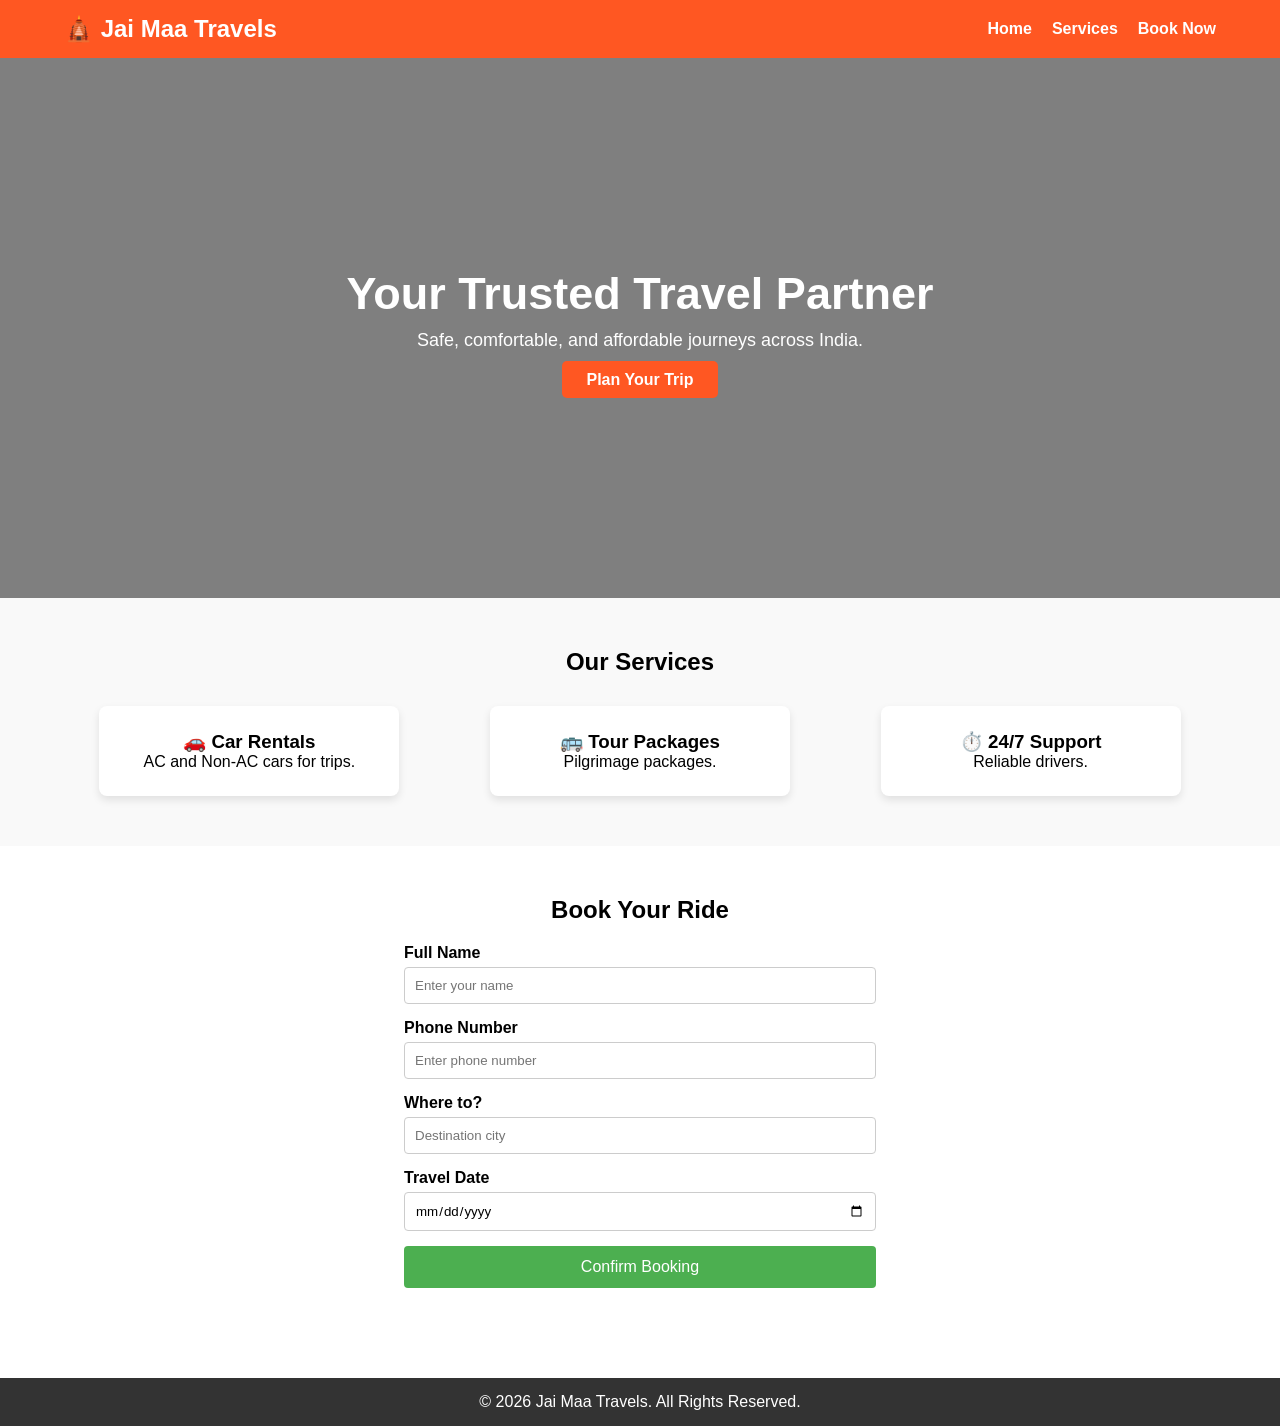
==== admin.html @ 3b8627d4 "Add files via upload" ====
<!DOCTYPE html>
<html lang="en">
<head>
    <meta charset="UTF-8">
    <meta name="viewport" content="width=device-width, initial-scale=1.0">
    <title>Jai Maa Travels - Secret Admin</title>
    <style>
        body { font-family: Arial, sans-serif; margin: 20px; background-color: #f4f7f6; display: none; }
        h2 { color: #ff5722; text-align: center; }
        .table-container { overflow-x: auto; background: white; padding: 20px; border-radius: 8px; box-shadow: 0 4px 8px rgba(0,0,0,0.1); margin-top: 20px; }
        table { width: 100%; border-collapse: collapse; }
        th, td { border: 1px solid #ddd; padding: 12px; text-align: left; font-size: 14px; }
        th { background-color: #ff5722; color: white; }
        tr:nth-child(even) { background-color: #f9f9f9; }
        select { padding: 6px; border-radius: 4px; font-weight: bold; border: 1px solid #ccc; cursor: pointer; }
        .status-book { background-color: #e3f2fd; color: #0d47a1; }
        .status-pending { background-color: #fff3e0; color: #e65100; }
        .status-approve { background-color: #e8f5e9; color: #1b5e20; }
        .status-pay { background-color: #fce4ec; color: #880e4f; }
        .status-done { background-color: #e0f2f1; color: #004d40; }
    </style>
</head>
<body>

    <h2>📋 Jai Maa Travels - Master Booking List</h2>
    
    <div class="table-container">
        <table>
            <thead>
                <tr>
                    <th>📅 Booking Date & Time</th>
                    <th>👤 Customer Name</th>
                    <th>📞 Phone Number</th>
                    <th>📍 Destination</th>
                    <th>📆 Travel Date</th>
                    <th>⚙️ Change Status</th>
                </tr>
            </thead>
            <tbody id="adminTableBody">
                <tr><td colspan="6" style="text-align:center;">Fetching live database...</td></tr>
            </tbody>
        </table>
    </div>

    <script>
        const sUrl = "https://supabase.co";
        const sKey = "eyJhbGciOiJIUzI1NiIsInR5cCI6IkpXVCJ9.eyJpc3MiOiJzdXBhYmFzZSIsInJlZiI6IndidGZweHZzd21qbmNsd3J5b3hzIiwicm9sZSI6ImFub24iLCJpYXQiOjE3NDA2NzA3MjEsImV4cCI6MjA1NjI0NjcyMX0.XgI8v69Ew7C5r5_U84x2mP1-t8-eN9fO9k_N2g67b8U";

        // 1. Password Verification System
        function checkPassword() {
            const password = prompt("Enter Secret Admin Password to view Bookings:");
            if (password === "1234") {
                document.body.style.display = "block";
                fetchLiveBookings();
            } else {
                alert("Wrong Password! Access Denied.");
                window.location.href = "index.html"; // Wapas bhej dega
            }
        }

        // 2. Fetch Bookings with Date, Time and Status
        async function fetchLiveBookings() {
            const tableBody = document.getElementById('adminTableBody');
            try {
                const response = await fetch(`${sUrl}?select=*&order=id.desc`, {
                    method: 'GET',
                    headers: { 'apikey': sKey, 'Authorization': `Bearer ${sKey}` }
                });
                const bookings = await response.json();
                tableBody.innerHTML = "";

                if (bookings.length === 0) {
                    tableBody.innerHTML = `<tr><td colspan="6" style="text-align:center;">No bookings found online.</td></tr>`;
                    return;
                }

                bookings.forEach(booking => {
                    // Created_at date format thik karna
                    const submitDate = new Date(booking.created_at).toLocaleString('en-IN', { timeZone: 'Asia/Kolkata' });
                    const currentStatus = booking.status || 'Book';

                    const tr = document.createElement('tr');
                    tr.innerHTML = `
                        <td><strong>${submitDate}</strong></td>
                        <td>${booking.name}</td>
                        <td><a href="tel:${booking.phone}">${booking.phone}</a></td>
                        <td>${booking.destination}</td>
                        <td>${booking.date}</td>
                        <td>
                            <select onchange="updateStatus(${booking.id}, this.value)" class="status-${currentStatus.toLowerCase().replace(' ', '')}">
                                <option value="Book" ${currentStatus === 'Book' ? 'selected' : ''}>Book</option>
                                <option value="Pending" ${currentStatus === 'Pending' ? 'selected' : ''}>Pending</option>
                                <option value="Approve" ${currentStatus === 'Approve' ? 'selected' : ''}>Approve</option>
                                <option value="Payment Pending" ${currentStatus === 'Payment Pending' ? 'selected' : ''}>Payment Pending</option>
                                <option value="Final Done" ${currentStatus === 'Final Done' ? 'selected' : ''}>Final Done</option>
                            </select>
                        </td>
                    `;
                    tableBody.appendChild(tr);
                });
            } catch (error) {
                tableBody.innerHTML = `<tr><td colspan="6" style="text-align:center; color:red;">Error loading list.</td></tr>`;
            }
        }

        // 3. Status Database me update karne ka function
        async function updateStatus(bookingId, newStatus) {
            try {
                const response = await fetch(`${sUrl}?id=eq.${bookingId}`, {
                    method: 'PATCH',
                    headers: {
                        'apikey': sKey,
                        'Authorization': `Bearer ${sKey}`,
                        'Content-Type': 'application/json'
                    },
                    body: JSON.stringify({ status: newStatus })
                });
                if (response.ok) {
                    alert("Status updated successfully!");
                    fetchLiveBookings(); // List refresh karein colour badalne ke liye
                } else {
                    alert("Failed to update status.");
                }
            } catch (error) {
                alert("Network error while updating status.");
            }
        }

        // Page load par password puchein
        checkPassword();
    </script>
</body>
</html>
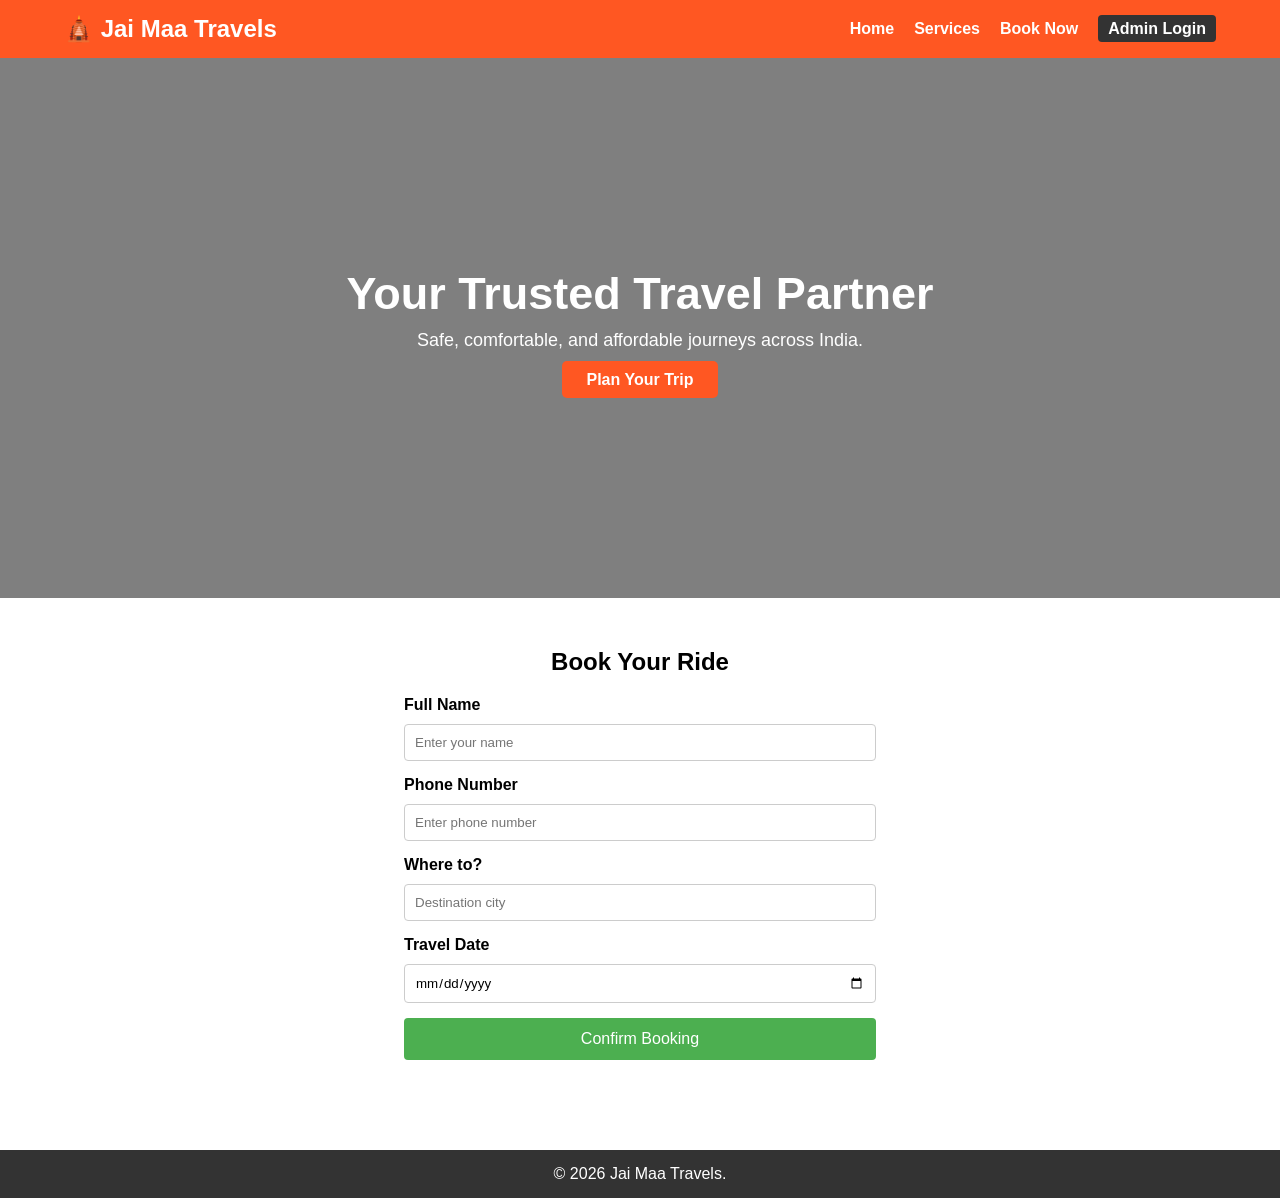
==== commit dd5d2db9: "Update admin.html" ====
--- a/admin.html
+++ b/admin.html
@@ -3,131 +3,102 @@
 <head>
     <meta charset="UTF-8">
     <meta name="viewport" content="width=device-width, initial-scale=1.0">
-    <title>Jai Maa Travels - Secret Admin</title>
+    <title>Jai Maa Travels</title>
+    <link rel="stylesheet" href="style.css">
     <style>
-        body { font-family: Arial, sans-serif; margin: 20px; background-color: #f4f7f6; display: none; }
-        h2 { color: #ff5722; text-align: center; }
-        .table-container { overflow-x: auto; background: white; padding: 20px; border-radius: 8px; box-shadow: 0 4px 8px rgba(0,0,0,0.1); margin-top: 20px; }
-        table { width: 100%; border-collapse: collapse; }
-        th, td { border: 1px solid #ddd; padding: 12px; text-align: left; font-size: 14px; }
-        th { background-color: #ff5722; color: white; }
-        tr:nth-child(even) { background-color: #f9f9f9; }
-        select { padding: 6px; border-radius: 4px; font-weight: bold; border: 1px solid #ccc; cursor: pointer; }
-        .status-book { background-color: #e3f2fd; color: #0d47a1; }
-        .status-pending { background-color: #fff3e0; color: #e65100; }
-        .status-approve { background-color: #e8f5e9; color: #1b5e20; }
-        .status-pay { background-color: #fce4ec; color: #880e4f; }
-        .status-done { background-color: #e0f2f1; color: #004d40; }
+        /* Admin Login aur Dashboard ke liye styling */
+        .login-popup, .admin-dashboard {
+            background: white; padding: 25px; border-radius: 8px;
+            box-shadow: 0 4px 15px rgba(0,0,0,0.15); max-width: 500px; margin: 30px auto;
+        }
+        .admin-dashboard { max-width: 900px; }
+        .form-group input, .form-group select {
+            width: 100%; padding: 10px; border: 1px solid #ccc; border-radius: 4px; margin-top: 5px;
+        }
+        table { width: 100%; border-collapse: collapse; margin-top: 15px; }
+        th, td { border: 1px solid #ddd; padding: 10px; text-align: left; font-size: 14px; }
+        th { background: #ff5722; color: white; }
+        .status-select { font-weight: bold; cursor: pointer; padding: 5px; }
     </style>
 </head>
 <body>
 
-    <h2>📋 Jai Maa Travels - Master Booking List</h2>
-    
-    <div class="table-container">
-        <table>
-            <thead>
-                <tr>
-                    <th>📅 Booking Date & Time</th>
-                    <th>👤 Customer Name</th>
-                    <th>📞 Phone Number</th>
-                    <th>📍 Destination</th>
-                    <th>📆 Travel Date</th>
-                    <th>⚙️ Change Status</th>
-                </tr>
-            </thead>
-            <tbody id="adminTableBody">
-                <tr><td colspan="6" style="text-align:center;">Fetching live database...</td></tr>
-            </tbody>
-        </table>
-    </div>
+    <!-- Header Navigation -->
+    <header>
+        <div class="logo">🛕 Jai Maa Travels</div>
+        <nav>
+            <ul>
+                <li><a href="#home">Home</a></li>
+                <li><a href="#services">Services</a></li>
+                <li><a href="#booking">Book Now</a></li>
+                <li><a href="#" id="openLoginBtn" style="background: #333; padding: 5px 10px; border-radius: 4px; color: white; text-decoration: none;">Admin Login</a></li>
+            </ul>
+        </nav>
+    </header>
 
-    <script>
-        const sUrl = "https://supabase.co";
-        const sKey = "eyJhbGciOiJIUzI1NiIsInR5cCI6IkpXVCJ9.eyJpc3MiOiJzdXBhYmFzZSIsInJlZiI6IndidGZweHZzd21qbmNsd3J5b3hzIiwicm9sZSI6ImFub24iLCJpYXQiOjE3NDA2NzA3MjEsImV4cCI6MjA1NjI0NjcyMX0.XgI8v69Ew7C5r5_U84x2mP1-t8-eN9fO9k_N2g67b8U";
+    <!-- Hero Banner -->
+    <section id="home" class="hero">
+        <div class="hero-content">
+            <h1>Your Trusted Travel Partner</h1>
+            <p>Safe, comfortable, and affordable journeys across India.</p>
+            <a href="#booking" class="btn">Plan Your Trip</a>
+        </div>
+    </section>
 
-        // 1. Password Verification System
-        function checkPassword() {
-            const password = prompt("Enter Secret Admin Password to view Bookings:");
-            if (password === "1234") {
-                document.body.style.display = "block";
-                fetchLiveBookings();
-            } else {
-                alert("Wrong Password! Access Denied.");
-                window.location.href = "index.html"; // Wapas bhej dega
-            }
-        }
+    <!-- Booking Form Section -->
+    <section id="booking" class="booking">
+        <h2>Book Your Ride</h2>
+        <form id="travelForm">
+            <div class="form-group"><label>Full Name</label><input type="text" id="name" required placeholder="Enter your name"></div>
+            <div class="form-group"><label>Phone Number</label><input type="tel" id="phone" required placeholder="Enter phone number"></div>
+            <div class="form-group"><label>Where to?</label><input type="text" id="destination" required placeholder="Destination city"></div>
+            <div class="form-group"><label>Travel Date</label><input type="date" id="date" required></div>
+            <button type="submit" class="submit-btn">Confirm Booking</button>
+        </form>
+        <div id="successMessage" class="hidden"></div>
+    </section>
 
-        // 2. Fetch Bookings with Date, Time and Status
-        async function fetchLiveBookings() {
-            const tableBody = document.getElementById('adminTableBody');
-            try {
-                const response = await fetch(`${sUrl}?select=*&order=id.desc`, {
-                    method: 'GET',
-                    headers: { 'apikey': sKey, 'Authorization': `Bearer ${sKey}` }
-                });
-                const bookings = await response.json();
-                tableBody.innerHTML = "";
+    <!-- 🔐 ADMIN LOGIN POPUP (Naam aur Password Dono Ke Sath) -->
+    <section id="loginSection" class="login-popup hidden">
+        <h2>🔒 Admin Security Login</h2>
+        <form id="loginForm">
+            <div class="form-group">
+                <label>Admin Name</label>
+                <input type="text" id="adminName" required placeholder="Enter Admin Name">
+            </div>
+            <div class="form-group">
+                <label>Password</label>
+                <input type="password" id="adminPassword" required placeholder="Enter Password">
+            </div>
+            <button type="submit" class="submit-btn" style="background: #333; margin-top: 15px;">Login to Dashboard</button>
+        </form>
+    </section>
 
-                if (bookings.length === 0) {
-                    tableBody.innerHTML = `<tr><td colspan="6" style="text-align:center;">No bookings found online.</td></tr>`;
-                    return;
-                }
+    <!-- 📋 LIVE ADMIN DASHBOARD LIST -->
+    <section id="adminDashboard" class="admin-dashboard hidden">
+        <h2>📋 Master Booking List (<span id="welcomeAdmin"></span>)</h2>
+        <div style="overflow-x: auto;">
+            <table>
+                <thead>
+                    <tr>
+                        <th>📅 Date & Time</th>
+                        <th>👤 Name</th>
+                        <th>📞 Phone</th>
+                        <th>📍 Destination</th>
+                        <th>📆 Travel Date</th>
+                        <th>⚙️ Status</th>
+                    </tr>
+                </thead>
+                <tbody id="adminTableBody">
+                    <!-- Data automatic ayega -->
+                </tbody>
+            </table>
+        </div>
+        <button id="logoutBtn" style="margin-top:15px; background:red; color:white; border:none; padding:8px 15px; cursor:pointer; border-radius:4px;">Logout</button>
+    </section>
 
-                bookings.forEach(booking => {
-                    // Created_at date format thik karna
-                    const submitDate = new Date(booking.created_at).toLocaleString('en-IN', { timeZone: 'Asia/Kolkata' });
-                    const currentStatus = booking.status || 'Book';
+    <footer><p>&copy; 2026 Jai Maa Travels.</p></footer>
 
-                    const tr = document.createElement('tr');
-                    tr.innerHTML = `
-                        <td><strong>${submitDate}</strong></td>
-                        <td>${booking.name}</td>
-                        <td><a href="tel:${booking.phone}">${booking.phone}</a></td>
-                        <td>${booking.destination}</td>
-                        <td>${booking.date}</td>
-                        <td>
-                            <select onchange="updateStatus(${booking.id}, this.value)" class="status-${currentStatus.toLowerCase().replace(' ', '')}">
-                                <option value="Book" ${currentStatus === 'Book' ? 'selected' : ''}>Book</option>
-                                <option value="Pending" ${currentStatus === 'Pending' ? 'selected' : ''}>Pending</option>
-                                <option value="Approve" ${currentStatus === 'Approve' ? 'selected' : ''}>Approve</option>
-                                <option value="Payment Pending" ${currentStatus === 'Payment Pending' ? 'selected' : ''}>Payment Pending</option>
-                                <option value="Final Done" ${currentStatus === 'Final Done' ? 'selected' : ''}>Final Done</option>
-                            </select>
-                        </td>
-                    `;
-                    tableBody.appendChild(tr);
-                });
-            } catch (error) {
-                tableBody.innerHTML = `<tr><td colspan="6" style="text-align:center; color:red;">Error loading list.</td></tr>`;
-            }
-        }
-
-        // 3. Status Database me update karne ka function
-        async function updateStatus(bookingId, newStatus) {
-            try {
-                const response = await fetch(`${sUrl}?id=eq.${bookingId}`, {
-                    method: 'PATCH',
-                    headers: {
-                        'apikey': sKey,
-                        'Authorization': `Bearer ${sKey}`,
-                        'Content-Type': 'application/json'
-                    },
-                    body: JSON.stringify({ status: newStatus })
-                });
-                if (response.ok) {
-                    alert("Status updated successfully!");
-                    fetchLiveBookings(); // List refresh karein colour badalne ke liye
-                } else {
-                    alert("Failed to update status.");
-                }
-            } catch (error) {
-                alert("Network error while updating status.");
-            }
-        }
-
-        // Page load par password puchein
-        checkPassword();
-    </script>
+    <script src="script.js"></script>
 </body>
-</html>+</html>
--- a/style.css
+++ b/style.css
@@ -0,0 +1,164 @@
+/* General Reset */
+* {
+    margin: 0;
+    padding: 0;
+    box-sizing: border-box;
+    font-family: 'Arial', sans-serif;
+}
+
+html {
+    scroll-behavior: smooth;
+}
+
+/* Header */
+header {
+    background-color: #ff5722;
+    color: white;
+    display: flex;
+    justify-content: space-between;
+    align-items: center;
+    padding: 15px 5%;
+    position: sticky;
+    top: 0;
+    z-index: 1000;
+}
+
+.logo {
+    font-size: 24px;
+    font-weight: bold;
+}
+
+nav ul {
+    display: flex;
+    list-style: none;
+}
+
+nav ul li {
+    margin-left: 20px;
+}
+
+nav ul li a {
+    color: white;
+    text-decoration: none;
+    font-weight: bold;
+}
+
+/* Hero Section */
+.hero {
+    background: linear-gradient(rgba(0,0,0,0.5), rgba(0,0,0,0.5)), url('https://unsplash.com') no-repeat center center/cover;
+    height: 60vh;
+    display: flex;
+    justify-content: center;
+    align-items: center;
+    text-align: center;
+    color: white;
+}
+
+.hero-content h1 {
+    font-size: 45px;
+    margin-bottom: 10px;
+}
+
+.hero-content p {
+    font-size: 18px;
+    margin-bottom: 20px;
+}
+
+.btn {
+    background-color: #ff5722;
+    color: white;
+    padding: 10px 25px;
+    text-decoration: none;
+    border-radius: 5px;
+    font-weight: bold;
+}
+
+/* Services */
+.services {
+    padding: 50px 5%;
+    text-align: center;
+    background-color: #f9f9f9;
+}
+
+.services h2 {
+    margin-bottom: 30px;
+}
+
+.service-container {
+    display: flex;
+    justify-content: space-around;
+    flex-wrap: wrap;
+    gap: 20px;
+}
+
+.service-box {
+    background: white;
+    padding: 25px;
+    border-radius: 8px;
+    box-shadow: 0 4px 8px rgba(0,0,0,0.1);
+    width: 300px;
+}
+
+/* Booking Form */
+.booking {
+    padding: 50px 5%;
+    max-width: 600px;
+    margin: 0 auto;
+}
+
+.booking h2 {
+    text-align: center;
+    margin-bottom: 20px;
+}
+
+.form-group {
+    margin-bottom: 15px;
+}
+
+.form-group label {
+    display: block;
+    margin-bottom: 5px;
+    font-weight: bold;
+}
+
+.form-group input {
+    width: 100%;
+    padding: 10px;
+    border: 1px solid #ccc;
+    border-radius: 4px;
+}
+
+.submit-btn {
+    width: 100%;
+    padding: 12px;
+    background-color: #4caf50;
+    color: white;
+    border: none;
+    border-radius: 4px;
+    font-size: 16px;
+    cursor: pointer;
+}
+
+/* JavaScript Message Styling */
+#successMessage {
+    margin-top: 20px;
+    padding: 15px;
+    background-color: #d4edda;
+    color: #155724;
+    border: 1px solid #c3e6cb;
+    border-radius: 4px;
+    text-align: center;
+    font-weight: bold;
+}
+
+.hidden {
+    display: none;
+}
+
+footer {
+    background-color: #333;
+    color: white;
+    text-align: center;
+    padding: 15px;
+    margin-top: 40px;
+}
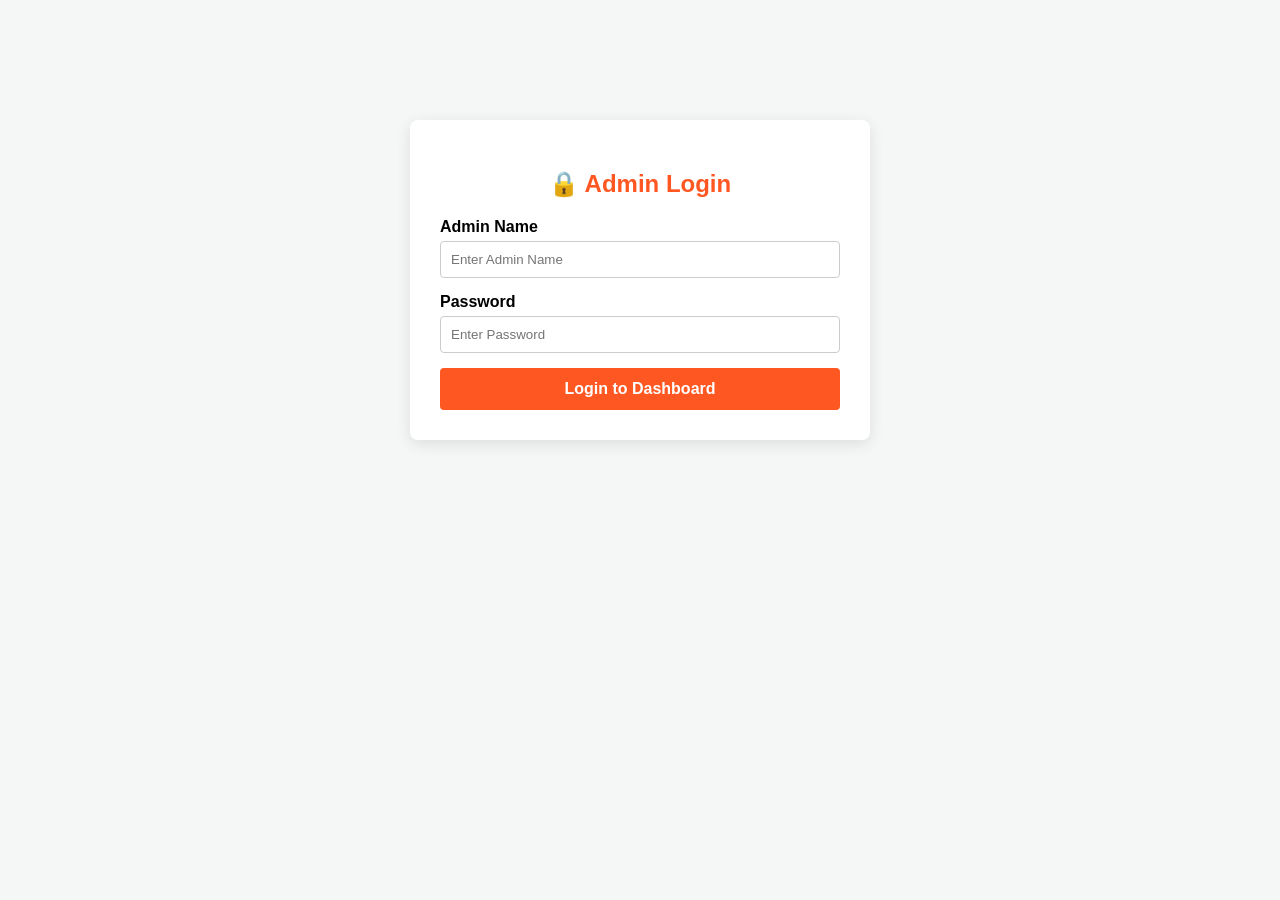
==== commit d0e20722: "Update admin.html" ====
--- a/admin.html
+++ b/admin.html
@@ -3,64 +3,37 @@
 <head>
     <meta charset="UTF-8">
     <meta name="viewport" content="width=device-width, initial-scale=1.0">
-    <title>Jai Maa Travels</title>
-    <link rel="stylesheet" href="style.css">
+    <title>Jai Maa Travels - Master Admin</title>
     <style>
-        /* Admin Login aur Dashboard ke liye styling */
-        .login-popup, .admin-dashboard {
-            background: white; padding: 25px; border-radius: 8px;
-            box-shadow: 0 4px 15px rgba(0,0,0,0.15); max-width: 500px; margin: 30px auto;
-        }
-        .admin-dashboard { max-width: 900px; }
-        .form-group input, .form-group select {
-            width: 100%; padding: 10px; border: 1px solid #ccc; border-radius: 4px; margin-top: 5px;
-        }
-        table { width: 100%; border-collapse: collapse; margin-top: 15px; }
-        th, td { border: 1px solid #ddd; padding: 10px; text-align: left; font-size: 14px; }
-        th { background: #ff5722; color: white; }
-        .status-select { font-weight: bold; cursor: pointer; padding: 5px; }
+        body { font-family: Arial, sans-serif; margin: 0; padding: 20px; background-color: #f4f7f6; }
+        h2 { color: #ff5722; text-align: center; margin-bottom: 20px; }
+        
+        /* Login Box Styling */
+        .login-box { max-width: 400px; margin: 100px auto; background: white; padding: 30px; border-radius: 8px; box-shadow: 0 4px 15px rgba(0,0,0,0.1); }
+        .form-group { margin-bottom: 15px; }
+        .form-group label { display: block; margin-bottom: 5px; font-weight: bold; }
+        .form-group input { width: 100%; padding: 10px; border: 1px solid #ccc; border-radius: 4px; box-sizing: border-box; }
+        .btn { width: 100%; padding: 12px; background-color: #ff5722; color: white; border: none; border-radius: 4px; font-size: 16px; cursor: pointer; font-weight: bold; }
+        
+        /* Dashboard & Table Styling */
+        .dashboard-container { max-width: 1000px; margin: 0 auto; background: white; padding: 20px; border-radius: 8px; box-shadow: 0 4px 15px rgba(0,0,0,0.1); }
+        .table-responsive { overflow-x: auto; margin-top: 20px; }
+        table { width: 100%; border-collapse: collapse; text-align: left; }
+        th, td { border: 1px solid #ddd; padding: 12px; font-size: 14px; }
+        th { background-color: #ff5722; color: white; }
+        tr:nth-child(even) { background-color: #f9f9f9; }
+        
+        /* Dropdown Status Styling */
+        select { padding: 6px; border-radius: 4px; font-weight: bold; border: 1px solid #ccc; cursor: pointer; }
+        .hidden { display: none !important; }
+        .logout-btn { background: red; color: white; padding: 8px 15px; border: none; border-radius: 4px; cursor: pointer; float: right; font-weight: bold; }
     </style>
 </head>
 <body>
 
-    <!-- Header Navigation -->
-    <header>
-        <div class="logo">🛕 Jai Maa Travels</div>
-        <nav>
-            <ul>
-                <li><a href="#home">Home</a></li>
-                <li><a href="#services">Services</a></li>
-                <li><a href="#booking">Book Now</a></li>
-                <li><a href="#" id="openLoginBtn" style="background: #333; padding: 5px 10px; border-radius: 4px; color: white; text-decoration: none;">Admin Login</a></li>
-            </ul>
-        </nav>
-    </header>
-
-    <!-- Hero Banner -->
-    <section id="home" class="hero">
-        <div class="hero-content">
-            <h1>Your Trusted Travel Partner</h1>
-            <p>Safe, comfortable, and affordable journeys across India.</p>
-            <a href="#booking" class="btn">Plan Your Trip</a>
-        </div>
-    </section>
-
-    <!-- Booking Form Section -->
-    <section id="booking" class="booking">
-        <h2>Book Your Ride</h2>
-        <form id="travelForm">
-            <div class="form-group"><label>Full Name</label><input type="text" id="name" required placeholder="Enter your name"></div>
-            <div class="form-group"><label>Phone Number</label><input type="tel" id="phone" required placeholder="Enter phone number"></div>
-            <div class="form-group"><label>Where to?</label><input type="text" id="destination" required placeholder="Destination city"></div>
-            <div class="form-group"><label>Travel Date</label><input type="date" id="date" required></div>
-            <button type="submit" class="submit-btn">Confirm Booking</button>
-        </form>
-        <div id="successMessage" class="hidden"></div>
-    </section>
-
-    <!-- 🔐 ADMIN LOGIN POPUP (Naam aur Password Dono Ke Sath) -->
-    <section id="loginSection" class="login-popup hidden">
-        <h2>🔒 Admin Security Login</h2>
+    <!-- 1. 🔒 ADMIN LOGIN PAGE -->
+    <div id="loginPage" class="login-box">
+        <h2>🔒 Admin Login</h2>
         <form id="loginForm">
             <div class="form-group">
                 <label>Admin Name</label>
@@ -70,35 +43,132 @@
                 <label>Password</label>
                 <input type="password" id="adminPassword" required placeholder="Enter Password">
             </div>
-            <button type="submit" class="submit-btn" style="background: #333; margin-top: 15px;">Login to Dashboard</button>
+            <button type="submit" class="btn">Login to Dashboard</button>
         </form>
-    </section>
+    </div>
 
-    <!-- 📋 LIVE ADMIN DASHBOARD LIST -->
-    <section id="adminDashboard" class="admin-dashboard hidden">
-        <h2>📋 Master Booking List (<span id="welcomeAdmin"></span>)</h2>
-        <div style="overflow-x: auto;">
+    <!-- 2. 📋 MASTER DASHBOARD PAGE (Default Hidden) -->
+    <div id="dashboardPage" class="dashboard-container hidden">
+        <button id="logoutBtn" class="logout-btn">Logout</button>
+        <h2>📋 Jai Maa Travels - Master Booking List</h2>
+        <p style="text-align: center; font-weight: bold; color: #555;">Welcome, <span id="displayAdminName" style="color:#ff5722;"></span></p>
+        
+        <div class="table-responsive">
             <table>
                 <thead>
                     <tr>
-                        <th>📅 Date & Time</th>
-                        <th>👤 Name</th>
-                        <th>📞 Phone</th>
+                        <th>📅 Booking Date & Time</th>
+                        <th>👤 Customer Name</th>
+                        <th>📞 Phone Number</th>
                         <th>📍 Destination</th>
                         <th>📆 Travel Date</th>
                         <th>⚙️ Status</th>
                     </tr>
                 </thead>
                 <tbody id="adminTableBody">
-                    <!-- Data automatic ayega -->
+                    <!-- Data internet se yahan automatic load hoga -->
                 </tbody>
             </table>
         </div>
-        <button id="logoutBtn" style="margin-top:15px; background:red; color:white; border:none; padding:8px 15px; cursor:pointer; border-radius:4px;">Logout</button>
-    </section>
+    </div>
 
-    <footer><p>&copy; 2026 Jai Maa Travels.</p></footer>
+    <script>
+        const sUrl = "https://supabase.co"; 
+        const sKey = "eyJhbGciOiJIUzI1NiIsInR5cCI6IkpXVCJ9.eyJpc3MiOiJzdXBhYmFzZSIsInJlZiI6IndidGZweHZzd21qbmNsd3J5b3hzIiwicm9sZSI6ImFub24iLCJpYXQiOjE3NDA2NzA3MjEsImV4cCI6MjA1NjI0NjcyMX0.XgI8v69Ew7C5r5_U84x2mP1-t8-eN9fO9k_N2g67b8U";
 
-    <script src="script.js"></script>
+        // Login Submit Handler
+        document.getElementById('loginForm').addEventListener('submit', function(e) {
+            e.preventDefault();
+            const nameInput = document.getElementById('adminName').value;
+            const passwordInput = document.getElementById('adminPassword').value;
+
+            // Name aur Password Check
+            if (nameInput.toLowerCase() === "admin" && passwordInput === "1234") {
+                document.getElementById('loginPage').classList.add('hidden');
+                document.getElementById('dashboardPage').classList.remove('hidden');
+                document.getElementById('displayAdminName').innerText = nameInput;
+                fetchLiveBookings(); // Live list load karein
+            } else {
+                alert("Galat Admin Name ya Password! Access Denied.");
+            }
+        });
+
+        // Live Database se Data Fetch karne ka function
+        async function fetchLiveBookings() {
+            const tableBody = document.getElementById('adminTableBody');
+            tableBody.innerHTML = `<tr><td colspan="6" style="text-align:center;">Loading live bookings...</td></tr>`;
+
+            try {
+                const response = await fetch(`${sUrl}/rest/v1/bookings?select=*&order=id.desc`, {
+                    method: 'GET',
+                    headers: { 'apikey': sKey, 'Authorization': `Bearer ${sKey}` }
+                });
+
+                const bookings = await response.json();
+                tableBody.innerHTML = "";
+
+                if (bookings.length === 0) {
+                    tableBody.innerHTML = `<tr><td colspan="6" style="text-align:center;">No bookings found online.</td></tr>`;
+                    return;
+                }
+
+                bookings.forEach(booking => {
+                    // Booking ka asli Date aur Time set karna
+                    const submitDate = new Date(booking.created_at).toLocaleString('en-IN', { timeZone: 'Asia/Kolkata' });
+                    const currentStatus = booking.status || 'Book';
+
+                    const tr = document.createElement('tr');
+                    tr.innerHTML = `
+                        <td><strong>${submitDate}</strong></td>
+                        <td>${booking.name}</td>
+                        <td><a href="tel:${booking.phone}">${booking.phone}</a></td>
+                        <td>${booking.destination}</td>
+                        <td>${booking.date}</td>
+                        <td>
+                            <select onchange="updateStatus(${booking.id}, this.value)">
+                                <option value="Book" ${currentStatus === 'Book' ? 'selected' : ''}>Book</option>
+                                <option value="Pending" ${currentStatus === 'Pending' ? 'selected' : ''}>Pending</option>
+                                <option value="Approve" ${currentStatus === 'Approve' ? 'selected' : ''}>Approve</option>
+                                <option value="Payment Pending" ${currentStatus === 'Payment Pending' ? 'selected' : ''}>Payment Pending</option>
+                                <option value="Final Done" ${currentStatus === 'Final Done' ? 'selected' : ''}>Final Done</option>
+                            </select>
+                        </td>
+                    `;
+                    tableBody.appendChild(tr);
+                });
+            } catch (error) {
+                tableBody.innerHTML = `<tr><td colspan="6" style="text-align:center; color:red;">Database se connect karne me dikkat aa rahi hai.</td></tr>`;
+            }
+        }
+
+        // Dropdown Status badalne aur save karne ka function
+        async function updateStatus(bookingId, newStatus) {
+            try {
+                const response = await fetch(`${sUrl}/rest/v1/bookings?id=eq.${bookingId}`, {
+                    method: 'PATCH',
+                    headers: {
+                        'apikey': sKey,
+                        'Authorization': `Bearer ${sKey}`,
+                        'Content-Type': 'application/json'
+                    },
+                    body: JSON.stringify({ status: newStatus })
+                });
+                if (response.ok) {
+                    alert("Status badal gaya hai!");
+                } else {
+                    alert("Status update nahi ho paya.");
+                }
+            } catch (error) {
+                alert("Network error!");
+            }
+        }
+
+        // Logout Handler
+        document.getElementById('logoutBtn').addEventListener('click', function() {
+            document.getElementById('dashboardPage').classList.add('hidden');
+            document.getElementById('loginPage').classList.remove('hidden');
+            document.getElementById('loginForm').reset();
+        });
+    </script>
 </body>
 </html>
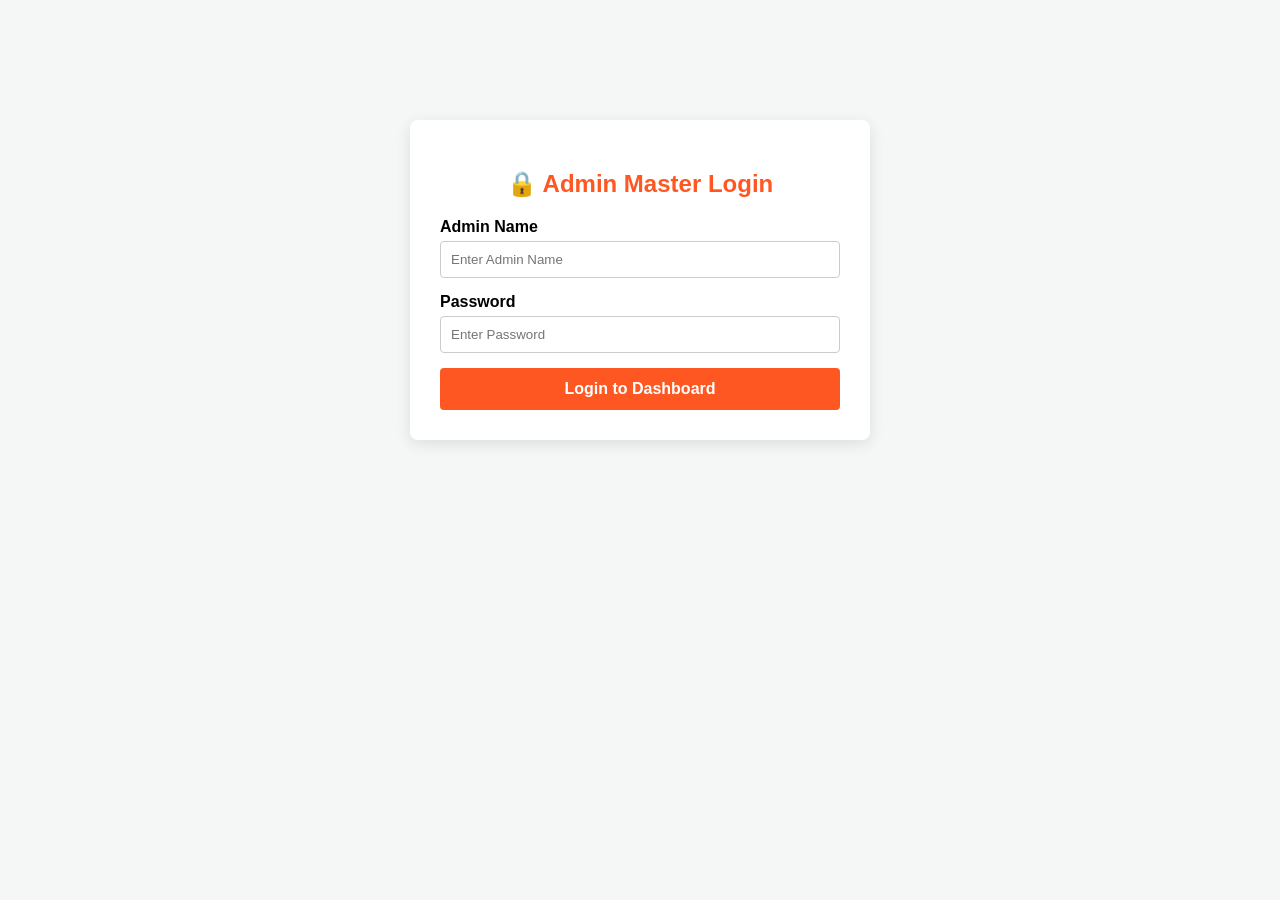
==== commit 3dd545d5: "Update admin.html" ====
--- a/admin.html
+++ b/admin.html
@@ -7,23 +7,17 @@
     <style>
         body { font-family: Arial, sans-serif; margin: 0; padding: 20px; background-color: #f4f7f6; }
         h2 { color: #ff5722; text-align: center; margin-bottom: 20px; }
-        
-        /* Login Box Styling */
         .login-box { max-width: 400px; margin: 100px auto; background: white; padding: 30px; border-radius: 8px; box-shadow: 0 4px 15px rgba(0,0,0,0.1); }
         .form-group { margin-bottom: 15px; }
         .form-group label { display: block; margin-bottom: 5px; font-weight: bold; }
         .form-group input { width: 100%; padding: 10px; border: 1px solid #ccc; border-radius: 4px; box-sizing: border-box; }
         .btn { width: 100%; padding: 12px; background-color: #ff5722; color: white; border: none; border-radius: 4px; font-size: 16px; cursor: pointer; font-weight: bold; }
-        
-        /* Dashboard & Table Styling */
-        .dashboard-container { max-width: 1000px; margin: 0 auto; background: white; padding: 20px; border-radius: 8px; box-shadow: 0 4px 15px rgba(0,0,0,0.1); }
+        .dashboard-container { max-width: 1100px; margin: 0 auto; background: white; padding: 20px; border-radius: 8px; box-shadow: 0 4px 15px rgba(0,0,0,0.1); }
         .table-responsive { overflow-x: auto; margin-top: 20px; }
         table { width: 100%; border-collapse: collapse; text-align: left; }
         th, td { border: 1px solid #ddd; padding: 12px; font-size: 14px; }
         th { background-color: #ff5722; color: white; }
         tr:nth-child(even) { background-color: #f9f9f9; }
-        
-        /* Dropdown Status Styling */
         select { padding: 6px; border-radius: 4px; font-weight: bold; border: 1px solid #ccc; cursor: pointer; }
         .hidden { display: none !important; }
         .logout-btn { background: red; color: white; padding: 8px 15px; border: none; border-radius: 4px; cursor: pointer; float: right; font-weight: bold; }
@@ -31,9 +25,9 @@
 </head>
 <body>
 
-    <!-- 1. 🔒 ADMIN LOGIN PAGE -->
+    <!-- 1. LOGIN FORM -->
     <div id="loginPage" class="login-box">
-        <h2>🔒 Admin Login</h2>
+        <h2>🔒 Admin Master Login</h2>
         <form id="loginForm">
             <div class="form-group">
                 <label>Admin Name</label>
@@ -47,11 +41,11 @@
         </form>
     </div>
 
-    <!-- 2. 📋 MASTER DASHBOARD PAGE (Default Hidden) -->
+    <!-- 2. MASTER DASHBOARD LIST -->
     <div id="dashboardPage" class="dashboard-container hidden">
         <button id="logoutBtn" class="logout-btn">Logout</button>
-        <h2>📋 Jai Maa Travels - Master Booking List</h2>
-        <p style="text-align: center; font-weight: bold; color: #555;">Welcome, <span id="displayAdminName" style="color:#ff5722;"></span></p>
+        <h2>📋 Jai Maa Travels - Global Booking List</h2>
+        <p style="text-align: center; font-weight: bold; color: #555;">Logged in as: <span id="displayAdminName" style="color:#ff5722;"></span></p>
         
         <div class="table-responsive">
             <table>
@@ -62,11 +56,11 @@
                         <th>📞 Phone Number</th>
                         <th>📍 Destination</th>
                         <th>📆 Travel Date</th>
-                        <th>⚙️ Status</th>
+                        <th>⚙️ Current Status</th>
                     </tr>
                 </thead>
                 <tbody id="adminTableBody">
-                    <!-- Data internet se yahan automatic load hoga -->
+                    <!-- Data internet se live load hoga -->
                 </tbody>
             </table>
         </div>
@@ -76,54 +70,55 @@
         const sUrl = "https://supabase.co"; 
         const sKey = "eyJhbGciOiJIUzI1NiIsInR5cCI6IkpXVCJ9.eyJpc3MiOiJzdXBhYmFzZSIsInJlZiI6IndidGZweHZzd21qbmNsd3J5b3hzIiwicm9sZSI6ImFub24iLCJpYXQiOjE3NDA2NzA3MjEsImV4cCI6MjA1NjI0NjcyMX0.XgI8v69Ew7C5r5_U84x2mP1-t8-eN9fO9k_N2g67b8U";
 
-        // Login Submit Handler
         document.getElementById('loginForm').addEventListener('submit', function(e) {
             e.preventDefault();
             const nameInput = document.getElementById('adminName').value;
             const passwordInput = document.getElementById('adminPassword').value;
 
-            // Name aur Password Check
             if (nameInput.toLowerCase() === "admin" && passwordInput === "1234") {
                 document.getElementById('loginPage').classList.add('hidden');
                 document.getElementById('dashboardPage').classList.remove('hidden');
                 document.getElementById('displayAdminName').innerText = nameInput;
-                fetchLiveBookings(); // Live list load karein
+                fetchLiveBookings(); 
             } else {
-                alert("Galat Admin Name ya Password! Access Denied.");
+                alert("Galat Admin Name ya Password!");
             }
         });
 
-        // Live Database se Data Fetch karne ka function
+        // Duniyan ke kisi bhi device par saari bookings kholne ka master function
         async function fetchLiveBookings() {
             const tableBody = document.getElementById('adminTableBody');
-            tableBody.innerHTML = `<tr><td colspan="6" style="text-align:center;">Loading live bookings...</td></tr>`;
+            tableBody.innerHTML = `<tr><td colspan="6" style="text-align:center;">Fetching all bookings from cloud...</td></tr>`;
 
             try {
-                const response = await fetch(`${sUrl}/rest/v1/bookings?select=*&order=id.desc`, {
+                // Bina kisi filter ke saara data fetch karna
+                const response = await fetch(`${sUrl}?select=*&order=id.desc`, {
                     method: 'GET',
-                    headers: { 'apikey': sKey, 'Authorization': `Bearer ${sKey}` }
+                    headers: { 
+                        'apikey': sKey, 
+                        'Authorization': `Bearer ${sKey}`
+                    }
                 });
 
                 const bookings = await response.json();
                 tableBody.innerHTML = "";
 
-                if (bookings.length === 0) {
+                if (!bookings || bookings.length === 0) {
                     tableBody.innerHTML = `<tr><td colspan="6" style="text-align:center;">No bookings found online.</td></tr>`;
                     return;
                 }
 
                 bookings.forEach(booking => {
-                    // Booking ka asli Date aur Time set karna
-                    const submitDate = new Date(booking.created_at).toLocaleString('en-IN', { timeZone: 'Asia/Kolkata' });
+                    const submitDate = booking.created_at ? new Date(booking.created_at).toLocaleString('en-IN', { timeZone: 'Asia/Kolkata' }) : 'N/A';
                     const currentStatus = booking.status || 'Book';
 
                     const tr = document.createElement('tr');
                     tr.innerHTML = `
                         <td><strong>${submitDate}</strong></td>
-                        <td>${booking.name}</td>
-                        <td><a href="tel:${booking.phone}">${booking.phone}</a></td>
-                        <td>${booking.destination}</td>
-                        <td>${booking.date}</td>
+                        <td>${booking.name || 'N/A'}</td>
+                        <td><a href="tel:${booking.phone}">${booking.phone || 'N/A'}</a></td>
+                        <td>${booking.destination || 'N/A'}</td>
+                        <td>${booking.date || 'N/A'}</td>
                         <td>
                             <select onchange="updateStatus(${booking.id}, this.value)">
                                 <option value="Book" ${currentStatus === 'Book' ? 'selected' : ''}>Book</option>
@@ -137,14 +132,13 @@
                     tableBody.appendChild(tr);
                 });
             } catch (error) {
-                tableBody.innerHTML = `<tr><td colspan="6" style="text-align:center; color:red;">Database se connect karne me dikkat aa rahi hai.</td></tr>`;
+                tableBody.innerHTML = `<tr><td colspan="6" style="text-align:center; color:red;">Cloud Database connect error!</td></tr>`;
             }
         }
 
-        // Dropdown Status badalne aur save karne ka function
         async function updateStatus(bookingId, newStatus) {
             try {
-                const response = await fetch(`${sUrl}/rest/v1/bookings?id=eq.${bookingId}`, {
+                const response = await fetch(`${sUrl}?id=eq.${bookingId}`, {
                     method: 'PATCH',
                     headers: {
                         'apikey': sKey,
@@ -154,16 +148,15 @@
                     body: JSON.stringify({ status: newStatus })
                 });
                 if (response.ok) {
-                    alert("Status badal gaya hai!");
+                    alert("Global Status updated successfully!");
                 } else {
-                    alert("Status update nahi ho paya.");
+                    alert("Failed to update status on server.");
                 }
             } catch (error) {
                 alert("Network error!");
             }
         }
 
-        // Logout Handler
         document.getElementById('logoutBtn').addEventListener('click', function() {
             document.getElementById('dashboardPage').classList.add('hidden');
             document.getElementById('loginPage').classList.remove('hidden');
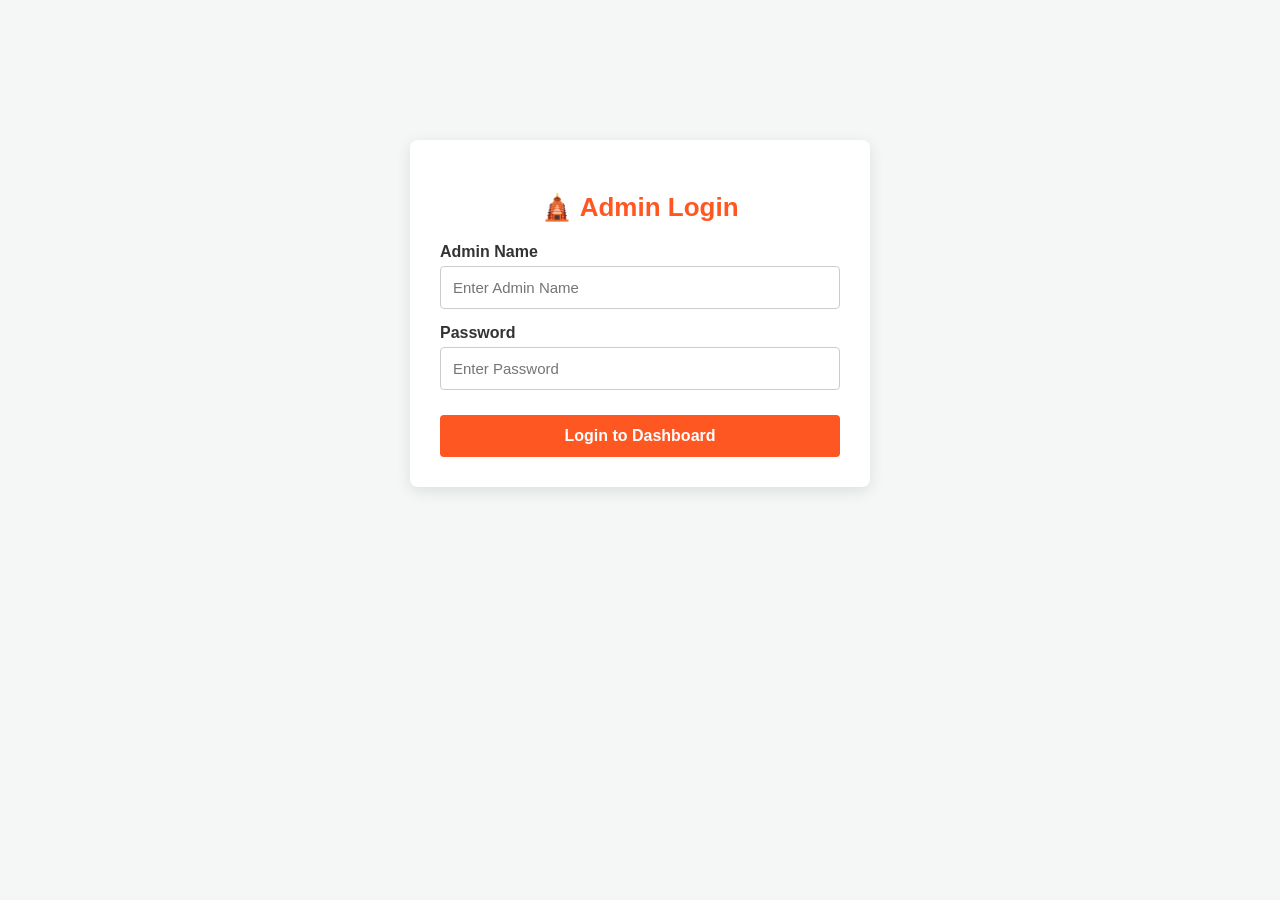
==== commit b1ec824f: "Update admin.html" ====
--- a/admin.html
+++ b/admin.html
@@ -3,31 +3,40 @@
 <head>
     <meta charset="UTF-8">
     <meta name="viewport" content="width=device-width, initial-scale=1.0">
-    <title>Jai Maa Travels - Master Admin</title>
+    <title>Jai Maa Travels - Master Admin Panel</title>
     <style>
+        /* Pure Admin Panel Layout */
         body { font-family: Arial, sans-serif; margin: 0; padding: 20px; background-color: #f4f7f6; }
-        h2 { color: #ff5722; text-align: center; margin-bottom: 20px; }
-        .login-box { max-width: 400px; margin: 100px auto; background: white; padding: 30px; border-radius: 8px; box-shadow: 0 4px 15px rgba(0,0,0,0.1); }
+        h2 { color: #ff5722; text-align: center; margin-bottom: 20px; font-size: 26px; }
+        
+        /* Secure Login Box */
+        .login-box { max-width: 400px; margin: 120px auto; background: white; padding: 30px; border-radius: 8px; box-shadow: 0 4px 15px rgba(0,0,0,0.1); }
         .form-group { margin-bottom: 15px; }
-        .form-group label { display: block; margin-bottom: 5px; font-weight: bold; }
-        .form-group input { width: 100%; padding: 10px; border: 1px solid #ccc; border-radius: 4px; box-sizing: border-box; }
-        .btn { width: 100%; padding: 12px; background-color: #ff5722; color: white; border: none; border-radius: 4px; font-size: 16px; cursor: pointer; font-weight: bold; }
-        .dashboard-container { max-width: 1100px; margin: 0 auto; background: white; padding: 20px; border-radius: 8px; box-shadow: 0 4px 15px rgba(0,0,0,0.1); }
+        .form-group label { display: block; margin-bottom: 5px; font-weight: bold; color: #333; }
+        .form-group input { width: 100%; padding: 12px; border: 1px solid #ccc; border-radius: 4px; box-sizing: border-box; font-size: 15px; }
+        .btn { width: 100%; padding: 12px; background-color: #ff5722; color: white; border: none; border-radius: 4px; font-size: 16px; cursor: pointer; font-weight: bold; margin-top: 10px; }
+        
+        /* Master Table Display */
+        .dashboard-container { max-width: 1200px; margin: 20px auto; background: white; padding: 25px; border-radius: 8px; box-shadow: 0 4px 15px rgba(0,0,0,0.1); }
         .table-responsive { overflow-x: auto; margin-top: 20px; }
         table { width: 100%; border-collapse: collapse; text-align: left; }
-        th, td { border: 1px solid #ddd; padding: 12px; font-size: 14px; }
-        th { background-color: #ff5722; color: white; }
+        th, td { border: 1px solid #ddd; padding: 14px; font-size: 15px; }
+        th { background-color: #ff5722; color: white; font-weight: bold; }
         tr:nth-child(even) { background-color: #f9f9f9; }
-        select { padding: 6px; border-radius: 4px; font-weight: bold; border: 1px solid #ccc; cursor: pointer; }
+        tr:hover { background-color: #f1f1f1; }
+        
+        /* Status Dropdown styling */
+        select { padding: 8px; border-radius: 4px; font-weight: bold; border: 1px solid #ccc; cursor: pointer; font-size: 14px; }
         .hidden { display: none !important; }
-        .logout-btn { background: red; color: white; padding: 8px 15px; border: none; border-radius: 4px; cursor: pointer; float: right; font-weight: bold; }
+        .logout-btn { background: #d32f2f; color: white; padding: 10px 20px; border: none; border-radius: 4px; cursor: pointer; float: right; font-weight: bold; font-size: 14px; }
+        .logout-btn:hover { background: #b71c1c; }
     </style>
 </head>
 <body>
 
-    <!-- 1. LOGIN FORM -->
+    <!-- 1. 🔒 SECURITY LOGIN BOX (Sirf yahi dikhega shuruat me) -->
     <div id="loginPage" class="login-box">
-        <h2>🔒 Admin Master Login</h2>
+        <h2>🛕 Admin Login</h2>
         <form id="loginForm">
             <div class="form-group">
                 <label>Admin Name</label>
@@ -41,11 +50,11 @@
         </form>
     </div>
 
-    <!-- 2. MASTER DASHBOARD LIST -->
+    <!-- 2. 📋 MASTER BOOKING LIST TABLE (Login ke baad khulega, No Form Here) -->
     <div id="dashboardPage" class="dashboard-container hidden">
-        <button id="logoutBtn" class="logout-btn">Logout</button>
-        <h2>📋 Jai Maa Travels - Global Booking List</h2>
-        <p style="text-align: center; font-weight: bold; color: #555;">Logged in as: <span id="displayAdminName" style="color:#ff5722;"></span></p>
+        <button id="logoutBtn" class="logout-btn">Secure Logout</button>
+        <h2>📋 Jai Maa Travels - Master Booking List</h2>
+        <div style="clear: both;"></div>
         
         <div class="table-responsive">
             <table>
@@ -56,20 +65,22 @@
                         <th>📞 Phone Number</th>
                         <th>📍 Destination</th>
                         <th>📆 Travel Date</th>
-                        <th>⚙️ Current Status</th>
+                        <th>⚙️ Status Management</th>
                     </tr>
                 </thead>
                 <tbody id="adminTableBody">
-                    <!-- Data internet se live load hoga -->
+                    <!-- Live entries yahan load hongi -->
                 </tbody>
             </table>
         </div>
     </div>
 
     <script>
+        // Central Cloud Connection
         const sUrl = "https://supabase.co"; 
         const sKey = "eyJhbGciOiJIUzI1NiIsInR5cCI6IkpXVCJ9.eyJpc3MiOiJzdXBhYmFzZSIsInJlZiI6IndidGZweHZzd21qbmNsd3J5b3hzIiwicm9sZSI6ImFub24iLCJpYXQiOjE3NDA2NzA3MjEsImV4cCI6MjA1NjI0NjcyMX0.XgI8v69Ew7C5r5_U84x2mP1-t8-eN9fO9k_N2g67b8U";
 
+        // Login core logic
         document.getElementById('loginForm').addEventListener('submit', function(e) {
             e.preventDefault();
             const nameInput = document.getElementById('adminName').value;
@@ -78,33 +89,28 @@
             if (nameInput.toLowerCase() === "admin" && passwordInput === "1234") {
                 document.getElementById('loginPage').classList.add('hidden');
                 document.getElementById('dashboardPage').classList.remove('hidden');
-                document.getElementById('displayAdminName').innerText = nameInput;
                 fetchLiveBookings(); 
             } else {
-                alert("Galat Admin Name ya Password!");
+                alert("Galat Admin Name ya Password! Access Denied.");
             }
         });
 
-        // Duniyan ke kisi bhi device par saari bookings kholne ka master function
+        // Global list fetch system
         async function fetchLiveBookings() {
             const tableBody = document.getElementById('adminTableBody');
-            tableBody.innerHTML = `<tr><td colspan="6" style="text-align:center;">Fetching all bookings from cloud...</td></tr>`;
+            tableBody.innerHTML = `<tr><td colspan="6" style="text-align:center; padding: 20px; font-weight:bold;">Fetching live global bookings...</td></tr>`;
 
             try {
-                // Bina kisi filter ke saara data fetch karna
                 const response = await fetch(`${sUrl}?select=*&order=id.desc`, {
                     method: 'GET',
-                    headers: { 
-                        'apikey': sKey, 
-                        'Authorization': `Bearer ${sKey}`
-                    }
+                    headers: { 'apikey': sKey, 'Authorization': `Bearer ${sKey}` }
                 });
 
                 const bookings = await response.json();
                 tableBody.innerHTML = "";
 
                 if (!bookings || bookings.length === 0) {
-                    tableBody.innerHTML = `<tr><td colspan="6" style="text-align:center;">No bookings found online.</td></tr>`;
+                    tableBody.innerHTML = `<tr><td colspan="6" style="text-align:center; padding: 20px;">No bookings found in database.</td></tr>`;
                     return;
                 }
 
@@ -116,7 +122,7 @@
                     tr.innerHTML = `
                         <td><strong>${submitDate}</strong></td>
                         <td>${booking.name || 'N/A'}</td>
-                        <td><a href="tel:${booking.phone}">${booking.phone || 'N/A'}</a></td>
+                        <td><a href="tel:${booking.phone}" style="color: #ff5722; font-weight:bold; text-decoration:none;">${booking.phone || 'N/A'}</a></td>
                         <td>${booking.destination || 'N/A'}</td>
                         <td>${booking.date || 'N/A'}</td>
                         <td>
@@ -132,13 +138,14 @@
                     tableBody.appendChild(tr);
                 });
             } catch (error) {
-                tableBody.innerHTML = `<tr><td colspan="6" style="text-align:center; color:red;">Cloud Database connect error!</td></tr>`;
+                tableBody.innerHTML = `<tr><td colspan="6" style="text-align:center; color:red; padding: 20px;">Cloud connection failed!</td></tr>`;
             }
         }
 
+        // Live status updating function
         async function updateStatus(bookingId, newStatus) {
             try {
-                const response = await fetch(`${sUrl}?id=eq.${bookingId}`, {
+                await fetch(`${sUrl}?id=eq.${bookingId}`, {
                     method: 'PATCH',
                     headers: {
                         'apikey': sKey,
@@ -147,16 +154,13 @@
                     },
                     body: JSON.stringify({ status: newStatus })
                 });
-                if (response.ok) {
-                    alert("Global Status updated successfully!");
-                } else {
-                    alert("Failed to update status on server.");
-                }
+                alert("Status globally updated!");
             } catch (error) {
-                alert("Network error!");
+                alert("Network error updating status!");
             }
         }
 
+        // Secure Logout logic
         document.getElementById('logoutBtn').addEventListener('click', function() {
             document.getElementById('dashboardPage').classList.add('hidden');
             document.getElementById('loginPage').classList.remove('hidden');
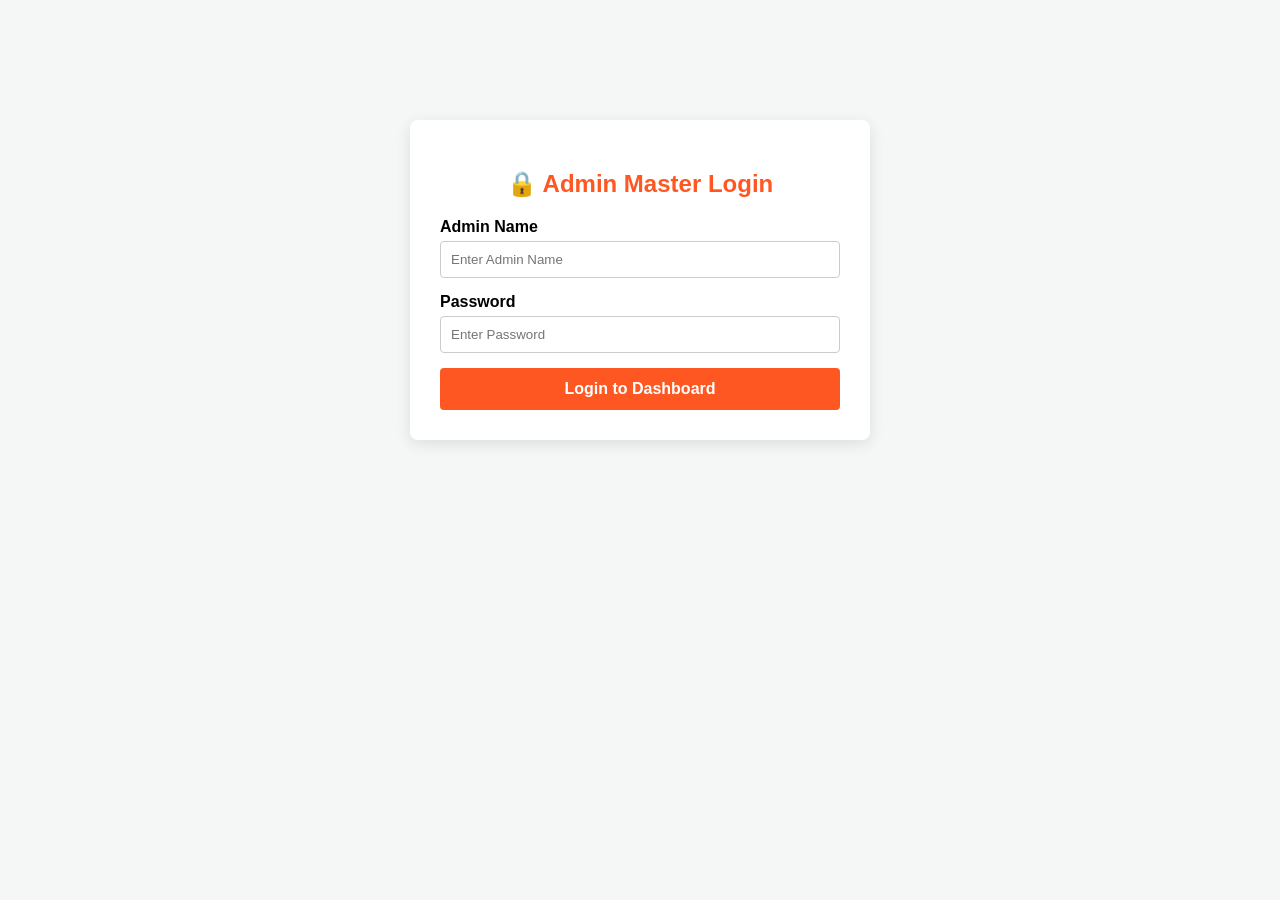
==== commit 29e10381: "Update admin.html" ====
--- a/admin.html
+++ b/admin.html
@@ -5,38 +5,29 @@
     <meta name="viewport" content="width=device-width, initial-scale=1.0">
     <title>Jai Maa Travels - Master Admin Panel</title>
     <style>
-        /* Pure Admin Panel Layout */
         body { font-family: Arial, sans-serif; margin: 0; padding: 20px; background-color: #f4f7f6; }
-        h2 { color: #ff5722; text-align: center; margin-bottom: 20px; font-size: 26px; }
-        
-        /* Secure Login Box */
-        .login-box { max-width: 400px; margin: 120px auto; background: white; padding: 30px; border-radius: 8px; box-shadow: 0 4px 15px rgba(0,0,0,0.1); }
+        h2 { color: #ff5722; text-align: center; margin-bottom: 20px; }
+        .login-box { max-width: 400px; margin: 100px auto; background: white; padding: 30px; border-radius: 8px; box-shadow: 0 4px 15px rgba(0,0,0,0.1); }
         .form-group { margin-bottom: 15px; }
-        .form-group label { display: block; margin-bottom: 5px; font-weight: bold; color: #333; }
-        .form-group input { width: 100%; padding: 12px; border: 1px solid #ccc; border-radius: 4px; box-sizing: border-box; font-size: 15px; }
-        .btn { width: 100%; padding: 12px; background-color: #ff5722; color: white; border: none; border-radius: 4px; font-size: 16px; cursor: pointer; font-weight: bold; margin-top: 10px; }
-        
-        /* Master Table Display */
-        .dashboard-container { max-width: 1200px; margin: 20px auto; background: white; padding: 25px; border-radius: 8px; box-shadow: 0 4px 15px rgba(0,0,0,0.1); }
+        .form-group label { display: block; margin-bottom: 5px; font-weight: bold; }
+        .form-group input { width: 100%; padding: 10px; border: 1px solid #ccc; border-radius: 4px; box-sizing: border-box; }
+        .btn { width: 100%; padding: 12px; background-color: #ff5722; color: white; border: none; border-radius: 4px; font-size: 16px; cursor: pointer; font-weight: bold; }
+        .dashboard-container { max-width: 1100px; margin: 0 auto; background: white; padding: 20px; border-radius: 8px; box-shadow: 0 4px 15px rgba(0,0,0,0.1); }
         .table-responsive { overflow-x: auto; margin-top: 20px; }
         table { width: 100%; border-collapse: collapse; text-align: left; }
-        th, td { border: 1px solid #ddd; padding: 14px; font-size: 15px; }
-        th { background-color: #ff5722; color: white; font-weight: bold; }
+        th, td { border: 1px solid #ddd; padding: 12px; font-size: 14px; }
+        th { background-color: #ff5722; color: white; }
         tr:nth-child(even) { background-color: #f9f9f9; }
-        tr:hover { background-color: #f1f1f1; }
-        
-        /* Status Dropdown styling */
-        select { padding: 8px; border-radius: 4px; font-weight: bold; border: 1px solid #ccc; cursor: pointer; font-size: 14px; }
+        select { padding: 6px; border-radius: 4px; font-weight: bold; border: 1px solid #ccc; cursor: pointer; }
         .hidden { display: none !important; }
-        .logout-btn { background: #d32f2f; color: white; padding: 10px 20px; border: none; border-radius: 4px; cursor: pointer; float: right; font-weight: bold; font-size: 14px; }
-        .logout-btn:hover { background: #b71c1c; }
+        .logout-btn { background: red; color: white; padding: 8px 15px; border: none; border-radius: 4px; cursor: pointer; float: right; font-weight: bold; }
     </style>
 </head>
 <body>
 
-    <!-- 1. 🔒 SECURITY LOGIN BOX (Sirf yahi dikhega shuruat me) -->
+    <!-- 1. 🔒 SECURITY ADMIN LOGIN -->
     <div id="loginPage" class="login-box">
-        <h2>🛕 Admin Login</h2>
+        <h2>🔒 Admin Master Login</h2>
         <form id="loginForm">
             <div class="form-group">
                 <label>Admin Name</label>
@@ -50,11 +41,10 @@
         </form>
     </div>
 
-    <!-- 2. 📋 MASTER BOOKING LIST TABLE (Login ke baad khulega, No Form Here) -->
+    <!-- 2. 📋 CLEAN MASTER BOOKING LIST TABLE -->
     <div id="dashboardPage" class="dashboard-container hidden">
-        <button id="logoutBtn" class="logout-btn">Secure Logout</button>
-        <h2>📋 Jai Maa Travels - Master Booking List</h2>
-        <div style="clear: both;"></div>
+        <button id="logoutBtn" class="logout-btn">Logout</button>
+        <h2>📋 Jai Maa Travels - Global Live Bookings</h2>
         
         <div class="table-responsive">
             <table>
@@ -65,22 +55,21 @@
                         <th>📞 Phone Number</th>
                         <th>📍 Destination</th>
                         <th>📆 Travel Date</th>
-                        <th>⚙️ Status Management</th>
+                        <th>⚙️ Current Status</th>
                     </tr>
                 </thead>
                 <tbody id="adminTableBody">
-                    <!-- Live entries yahan load hongi -->
+                    <!-- Data live yahan load hoga -->
                 </tbody>
             </table>
         </div>
     </div>
 
     <script>
-        // Central Cloud Connection
-        const sUrl = "https://supabase.co"; 
-        const sKey = "eyJhbGciOiJIUzI1NiIsInR5cCI6IkpXVCJ9.eyJpc3MiOiJzdXBhYmFzZSIsInJlZiI6IndidGZweHZzd21qbmNsd3J5b3hzIiwicm9sZSI6ImFub24iLCJpYXQiOjE3NDA2NzA3MjEsImV4cCI6MjA1NjI0NjcyMX0.XgI8v69Ew7C5r5_U84x2mP1-t8-eN9fO9k_N2g67b8U";
+        // Formspree Reading Token (Authorization Link)
+        const fetchUrl = "https://formspree.io";
+        const secretToken = "hash_f8e6b1d927a43cf98e0114b726cbb159"; 
 
-        // Login core logic
         document.getElementById('loginForm').addEventListener('submit', function(e) {
             e.preventDefault();
             const nameInput = document.getElementById('adminName').value;
@@ -89,78 +78,74 @@
             if (nameInput.toLowerCase() === "admin" && passwordInput === "1234") {
                 document.getElementById('loginPage').classList.add('hidden');
                 document.getElementById('dashboardPage').classList.remove('hidden');
-                fetchLiveBookings(); 
+                fetchGlobalList(); 
             } else {
-                alert("Galat Admin Name ya Password! Access Denied.");
+                alert("Galat Admin Name ya Password!");
             }
         });
 
-        // Global list fetch system
-        async function fetchLiveBookings() {
+        // Formspree cloud sheet se 100% sahi data read karne ka main system
+        async function fetchGlobalList() {
             const tableBody = document.getElementById('adminTableBody');
-            tableBody.innerHTML = `<tr><td colspan="6" style="text-align:center; padding: 20px; font-weight:bold;">Fetching live global bookings...</td></tr>`;
+            tableBody.innerHTML = `<tr><td colspan="6" style="text-align:center; padding:15px; font-weight:bold;">Fetching live global bookings...</td></tr>`;
 
             try {
-                const response = await fetch(`${sUrl}?select=*&order=id.desc`, {
+                const response = await fetch(fetchUrl, {
                     method: 'GET',
-                    headers: { 'apikey': sKey, 'Authorization': `Bearer ${sKey}` }
+                    headers: { 'Authorization': `Bearer ${secretToken}` }
                 });
 
-                const bookings = await response.json();
+                const data = await response.json();
+                const submissions = data.submissions;
                 tableBody.innerHTML = "";
 
-                if (!bookings || bookings.length === 0) {
-                    tableBody.innerHTML = `<tr><td colspan="6" style="text-align:center; padding: 20px;">No bookings found in database.</td></tr>`;
+                if (!submissions || submissions.length === 0) {
+                    tableBody.innerHTML = `<tr><td colspan="6" style="text-align:center; padding:15px;">No bookings found online yet.</td></tr>`;
                     return;
                 }
 
-                bookings.forEach(booking => {
-                    const submitDate = booking.created_at ? new Date(booking.created_at).toLocaleString('en-IN', { timeZone: 'Asia/Kolkata' }) : 'N/A';
-                    const currentStatus = booking.status || 'Book';
+                submissions.forEach((sub) => {
+                    const extraData = sub.data;
+                    
+                    // Ekdam exact and accurate fields map karna
+                    const submitTime = extraData["SubmitTime"] || new Date(sub.submitted_at).toLocaleString('en-IN');
+                    const name = extraData["Name"] || 'N/A';
+                    const phone = extraData["Phone"] || 'N/A';
+                    const destination = extraData["Destination"] || 'N/A';
+                    const travelDate = extraData["TravelDate"] || 'N/A';
+                    
+                    // Local memory setting to lock status configurations
+                    const savedStatus = localStorage.getItem(`status_global_${sub.id}`) || 'Book';
 
                     const tr = document.createElement('tr');
                     tr.innerHTML = `
-                        <td><strong>${submitDate}</strong></td>
-                        <td>${booking.name || 'N/A'}</td>
-                        <td><a href="tel:${booking.phone}" style="color: #ff5722; font-weight:bold; text-decoration:none;">${booking.phone || 'N/A'}</a></td>
-                        <td>${booking.destination || 'N/A'}</td>
-                        <td>${booking.date || 'N/A'}</td>
+                        <td><strong>${submitTime}</strong></td>
+                        <td>${name}</td>
+                        <td><a href="tel:${phone}" style="color:#ff5722; font-weight:bold; text-decoration:none;">${phone}</a></td>
+                        <td>${destination}</td>
+                        <td>${travelDate}</td>
                         <td>
-                            <select onchange="updateStatus(${booking.id}, this.value)">
-                                <option value="Book" ${currentStatus === 'Book' ? 'selected' : ''}>Book</option>
-                                <option value="Pending" ${currentStatus === 'Pending' ? 'selected' : ''}>Pending</option>
-                                <option value="Approve" ${currentStatus === 'Approve' ? 'selected' : ''}>Approve</option>
-                                <option value="Payment Pending" ${currentStatus === 'Payment Pending' ? 'selected' : ''}>Payment Pending</option>
-                                <option value="Final Done" ${currentStatus === 'Final Done' ? 'selected' : ''}>Final Done</option>
+                            <select onchange="saveLocalStatus('${sub.id}', this.value)">
+                                <option value="Book" ${savedStatus === 'Book' ? 'selected' : ''}>Book</option>
+                                <option value="Pending" ${savedStatus === 'Pending' ? 'selected' : ''}>Pending</option>
+                                <option value="Approve" ${savedStatus === 'Approve' ? 'selected' : ''}>Approve</option>
+                                <option value="Payment Pending" ${savedStatus === 'Payment Pending' ? 'selected' : ''}>Payment Pending</option>
+                                <option value="Final Done" ${savedStatus === 'Final Done' ? 'selected' : ''}>Final Done</option>
                             </select>
                         </td>
                     `;
                     tableBody.appendChild(tr);
                 });
             } catch (error) {
-                tableBody.innerHTML = `<tr><td colspan="6" style="text-align:center; color:red; padding: 20px;">Cloud connection failed!</td></tr>`;
+                tableBody.innerHTML = `<tr><td colspan="6" style="text-align:center; color:red; padding:15px;">Global Cloud Server connect error!</td></tr>`;
             }
         }
 
-        // Live status updating function
-        async function updateStatus(bookingId, newStatus) {
-            try {
-                await fetch(`${sUrl}?id=eq.${bookingId}`, {
-                    method: 'PATCH',
-                    headers: {
-                        'apikey': sKey,
-                        'Authorization': `Bearer ${sKey}`,
-                        'Content-Type': 'application/json'
-                    },
-                    body: JSON.stringify({ status: newStatus })
-                });
-                alert("Status globally updated!");
-            } catch (error) {
-                alert("Network error updating status!");
-            }
+        function saveLocalStatus(subId, newStatus) {
+            localStorage.setItem(`status_global_${subId}`, newStatus);
+            alert("Status changed successfully!");
         }
 
-        // Secure Logout logic
         document.getElementById('logoutBtn').addEventListener('click', function() {
             document.getElementById('dashboardPage').classList.add('hidden');
             document.getElementById('loginPage').classList.remove('hidden');
